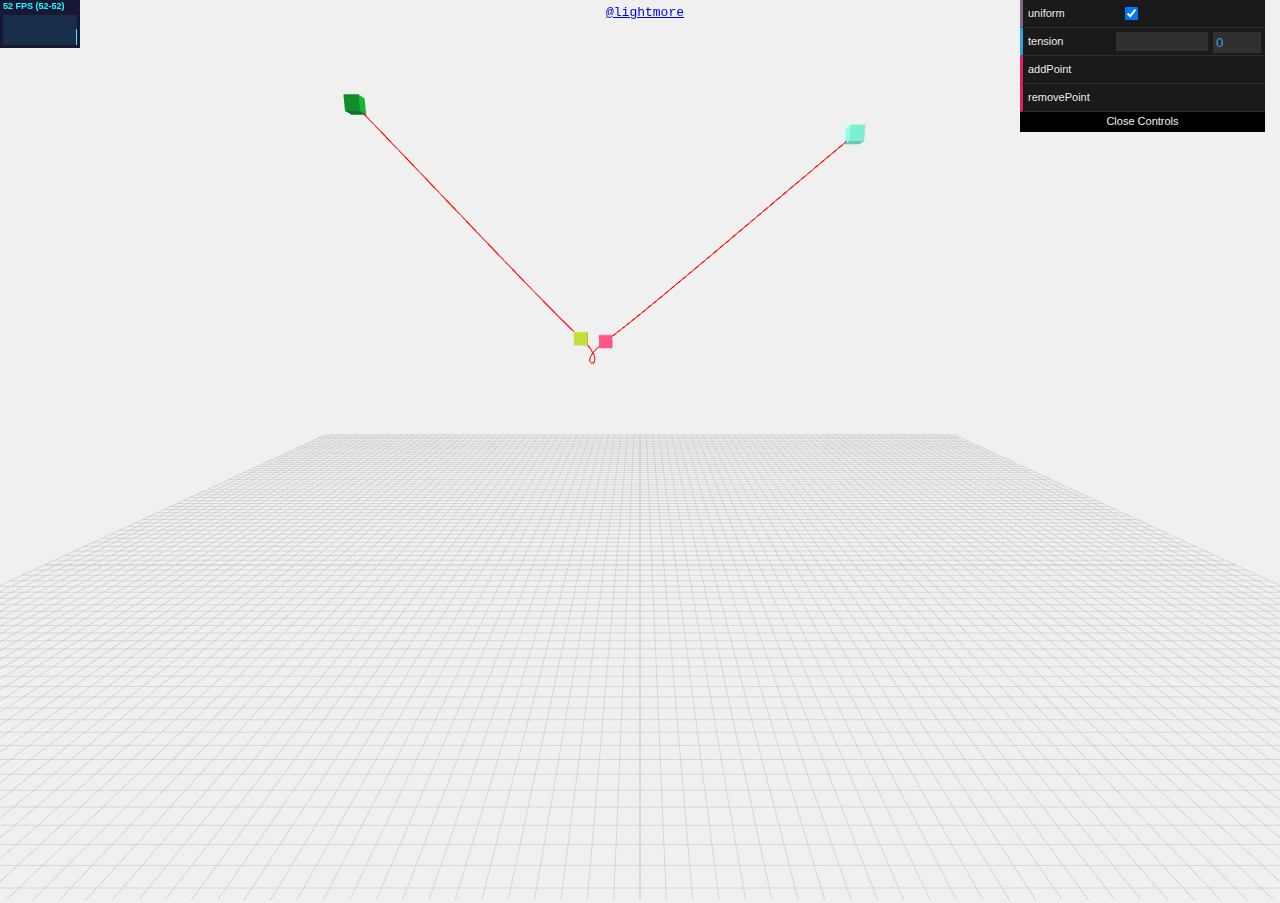
==== new.html @ 85eeafed "fisrt stage" ====
<!DOCTYPE html>
<html lang="en">
	<head>
		<title>three.js webgl</title>
		<meta charset="utf-8">
		<meta name="viewport" content="width=device-width, user-scalable=no, minimum-scale=1.0, maximum-scale=1.0">
		<style>
			body {
				font-family: Monospace;
				background-color: #f0f0f0;
				margin: 0px;
				overflow: hidden;
			}

			#info {	
				position: absolute;
				top: 0px;
				width: 100%;
				padding: 5px;
				font-family:Monospace;
				font-size:13px;
				text-align:center;
			}
		</style>
	</head>
	<body>

		<div id="container"></div>
		<div id="info"><a href="https://threejs.org" target="_blank" rel="noopener">@lightmore</a></div>

		<script src="js/three.js"></script>

		<script src="js/DragControls.js"></script>
		<script src="js/OrbitControls.js"></script>
		<script src="js/TransformControls.js"></script>

		<script src="js/stats.js"></script>
		<script src="js/dat.gui.js"></script>
		<script src="js/tippy.js"></script>

		<script src="src/editor.js"></script>

	</body>
</html>
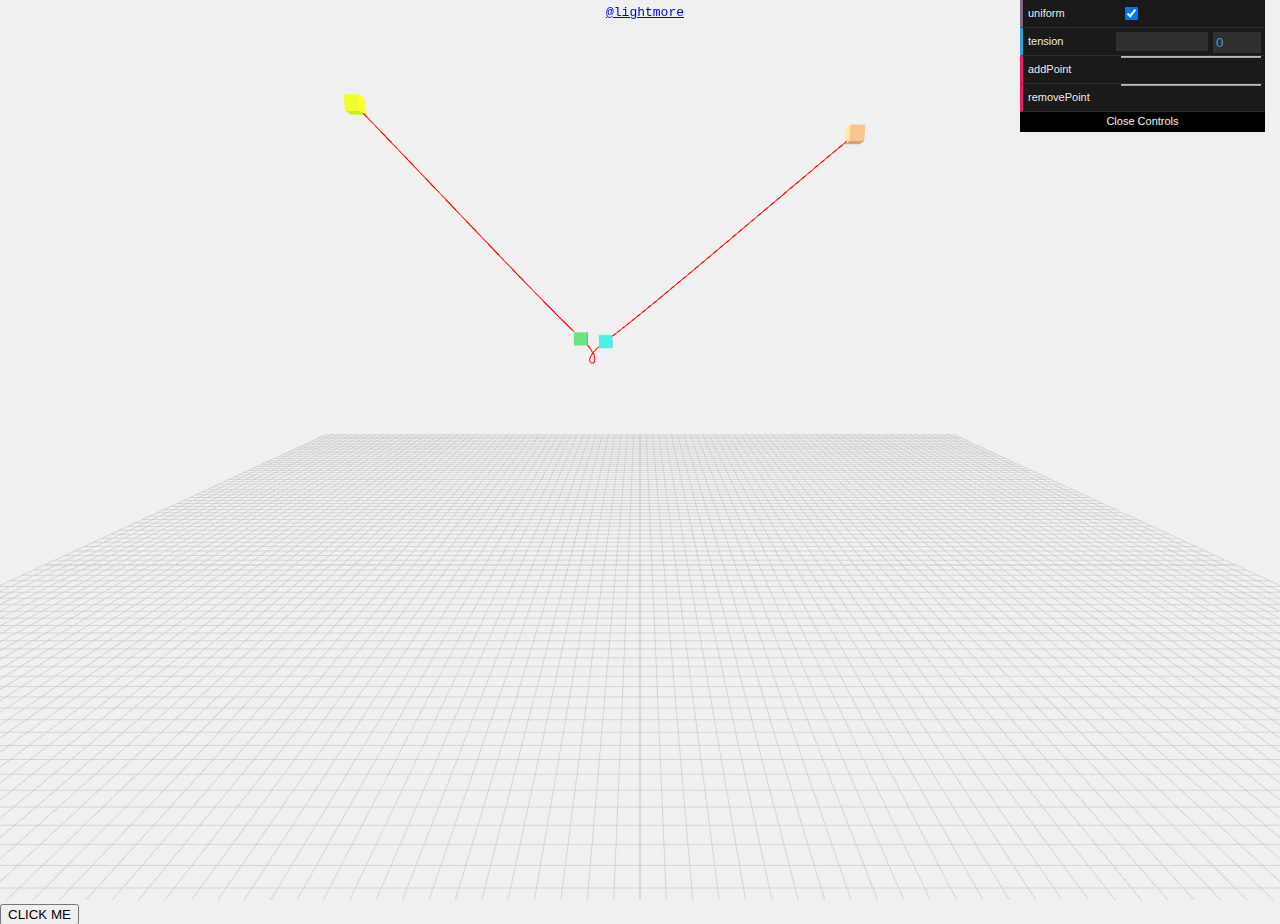
==== commit ca6252dc: "css added" ====
--- a/new.html
+++ b/new.html
@@ -24,7 +24,7 @@
 		</style>
 	</head>
 	<body>
-
+		<link rel = "stylesheet" href = "css/new.css"/>
 		<div id="container"></div>
 		<div id="info"><a href="https://threejs.org" target="_blank" rel="noopener">@lightmore</a></div>
 
--- a/css/new.css
+++ b/css/new.css
@@ -0,0 +1,6 @@
+.button {
+	border: 1px solid #bbb;
+	border-bottom: 1px solid #a0a0a0;
+	
+	cursor: hand;
+}